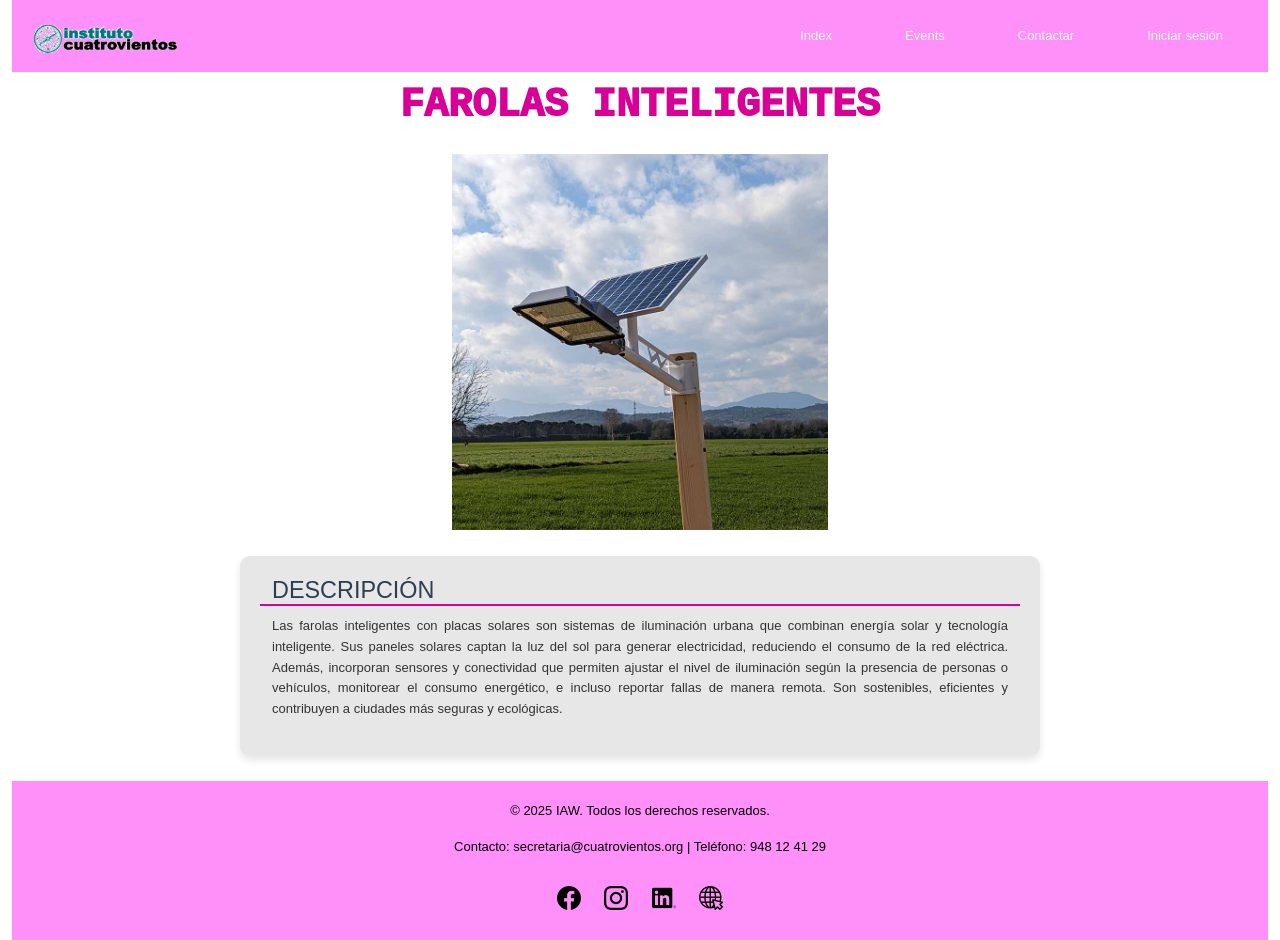
==== index.html @ 84c45dd9 "v1" ====
<!DOCTYPE html>
<html lang="es">

<head>
    <meta charset="UTF-8">
    <meta name="viewport" content="width=device-width, initial-scale=1.0">
    <title>Iluminación con Energía Solar</title>
    <link rel="stylesheet" href="https://cdn.jsdelivr.net/npm/bootstrap@5.3.3/dist/css/bootstrap.min.css">
    <link rel="stylesheet" href="./assets/css/nav_footer.css">
    <link rel="stylesheet" href="./assets/css/index.css">
    <link rel="icon" href="./assets/imagenes/favicon.jpg">
</head>

<body>
    <div class="container-fluid">
        <nav class="navbar p-3 ">

            <div class="d-flex w-100 align-items-center justify-content-between">


                <img src="./assets/imagenes/small-logo.PNG" alt="Logo Cuatrovientos" class="img-fluid logo">


                <ul class="ul-menu d-flex list-unstyled mb-0">
                    <li class="nav-li"><a class="nav-link " href="./index.html">Index</a></li>
                    <li class="nav-li"> <a class="nav-link " href="./events.html">Events</a></li>
                    <li class="nav-li"> <a class="nav-link " href="./contactar.html">Contactar</a></li>
                    <li class="nav-li"><a class="nav-link " href="./login.html">Iniciar sesión</a></li>

                </ul>
            </div>
        </nav>

    </div>
    <div class="container">
        <div class="row">
            <h1 class="title">Farolas inteligentes</h1>
            <img src="./assets/imagenes/farola.jpg" alt="Farola con panel solar"
                class="street-lamp d-block mx-auto m-3">
        </div>


        <div class="row description">
            <h3>DESCRIPCIÓN</h3>
            <p>Las farolas inteligentes con placas solares son sistemas de iluminación urbana que combinan energía
                solar
                y tecnología inteligente. Sus paneles solares captan la luz del sol para generar electricidad,
                reduciendo el consumo de la red eléctrica. Además, incorporan sensores y conectividad que permiten
                ajustar el nivel de iluminación según la presencia de personas o vehículos, monitorear el consumo
                energético, e incluso reportar fallas de manera remota. Son sostenibles, eficientes y contribuyen a
                ciudades más seguras y ecológicas. </p>

        </div>


    </div>


    <div class="container-fluid">
        <div class="row">
            <div class="col-12">
                <footer class="footer">
                    <div class="footer-container">
                        <p>&copy; 2025 IAW. Todos los derechos reservados.</p>
                    </div>
                    <p>Contacto: secretaria@cuatrovientos.org | Teléfono: 948 12 41 29</p>
                    <div class="footer-redes">
                        <a href="https://www.facebook.com/cipcuatrovientos/"><img src="./assets/imagenes/facebook.png"
                                alt="Facebook"></a>
                        <a href="https://www.instagram.com/cipcuatrovientos/?hl=es"><img
                                src="./assets/imagenes/instagram.png" alt="Instagram"></a>
                        <a
                            href="https://www.linkedin.com/uas/login?session_redirect=https%3A%2F%2Fwww.linkedin.com%2Fcompany%2F4994017%2Fadmin%2Ffeed%2Fposts%2F"><img
                                src="./assets/imagenes/linkedin.png" alt="Linkedin"></a>
                        <a href="https://www.cuatrovientos.org/"><img src="./assets/imagenes/internet.png"
                                alt="Internet"></a>
                    </div>
                </footer>
            </div>
        </div>
    </div>

</body>

</html>
---- assets/css/nav_footer.css ----
* {
    padding: 0;
    margin: 0;
}

.navbar,
.footer {
    background-color: #ff8ff9;
}

.navbar .nav-link {
    color: #f8f9fa;
    font-weight: 500;
    margin: 0 15px;
    transition: all 0.3s ease;
    border-radius: 5px;
    padding: 8px 14px;
    text-decoration: none;
}

.navbar .nav-link:hover {
    background-color: #f312b0;
    color: #fff;
}

.navbar .nav-link:visited {
    color: #43003b;

}

.navbar a {
    display: block;
}

.logo {
    height: 40px;

}

/* Ajuste en pantallas pequeñas */
@media (max-width: 576px) {
    .nav-link {
        font-size: 0.8rem;
        padding: 6px 8px;
    }

    .navbar-container {
        justify-content: center;
        /* Opcional: centra el contenido si no cabe en una línea */
    }
}

.ul-menu {
    display: flex;
    flex-wrap: wrap;
    /* Los enlaces se adaptan en varias líneas si es necesario */
    list-style: none;
    gap: 15px;
    /* Espacio entre los enlaces */
    margin: 0;
    padding: 0;
}


/*FOOTER*/
.footer {
    font-weight: 500;
    color: #f1f1f1;
    padding: 20px 0;
    text-align: center;
}

.footer-container {
    max-width: 1000px;
    margin: 0 auto;
    padding: 0 20px;
}

footer img {
    display: inline-block;
    margin: 10px 0;
}

.footer-redes {
    margin-top: 20px;
}

.footer-redes a {
    margin: 0 10px;
}

footer {
    margin-top: 15px;
    width: 100%;
}

.footer p {
    color: black;
}

/*BODY */
body {
    font-family: Verdana, Geneva, Tahoma, sans-serif;
    font-size: small;
}
---- assets/css/index.css ----
.description {
    background-color: #e7e7e7;
    padding: 20px;
    border-radius: 10px;
    box-shadow: 0 4px 8px rgba(0, 0, 0, 0.1);
    max-width: 800px;
    /* Ancho máximo para no ocupar toda la pantalla */
    margin: 10px auto;
    font-family: 'Arial', sans-serif;
    line-height: 1.6;
    /* Mejor lectura del texto */
    color: #333;
}

.description h3 {
    color: #2c3e50;
    margin-bottom: 10px;
    font-size: 1.8em;
    border-bottom: 2px solid #d80097;
    display: inline-block;
    /* Para que la línea se ajuste al ancho del texto */
}

.description p {
    font-size: 1em;
    text-align: justify
}

.street-lamp {
    max-width: 400px;
    /* ancho máximo que quieres */
    height: auto;
    /* mantiene la proporción de la imagen */
}


.title {
    margin-top: 10px;
    text-align: center;
    color: #d80097;
    font-weight: 1000;
    text-transform: uppercase;
    font-family: 'Courier New', Courier, monospace;

}
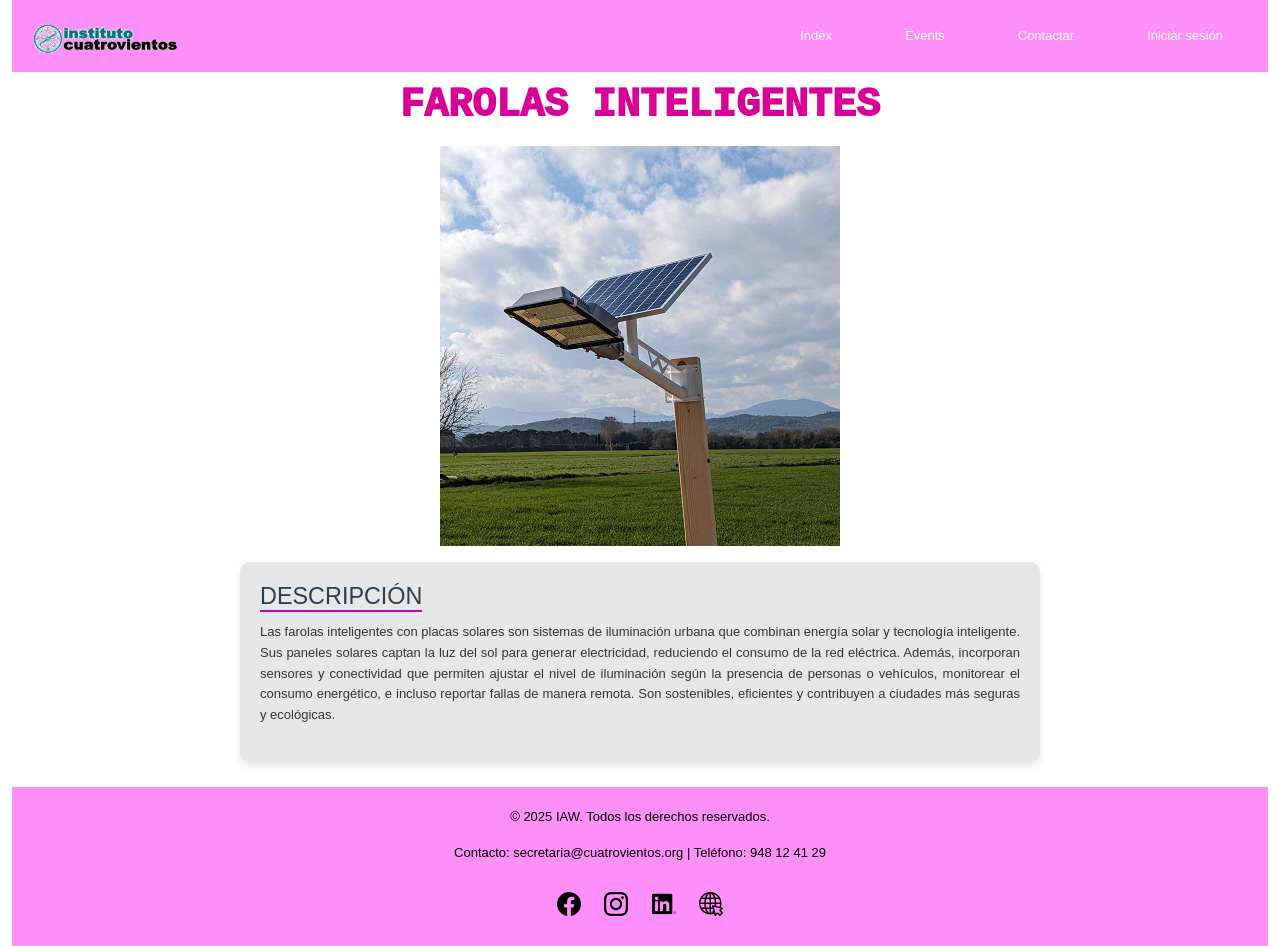
==== commit d0fa9a84: "correct issues to v1" ====
--- a/index.html
+++ b/index.html
@@ -8,54 +8,55 @@
     <link rel="stylesheet" href="https://cdn.jsdelivr.net/npm/bootstrap@5.3.3/dist/css/bootstrap.min.css">
     <link rel="stylesheet" href="./assets/css/nav_footer.css">
     <link rel="stylesheet" href="./assets/css/index.css">
-    <link rel="icon" href="./assets/imagenes/favicon.jpg">
+    <link rel="icon" href="./assets/img/favicon.jpg">
 </head>
 
 <body>
     <div class="container-fluid">
-        <nav class="navbar p-3 ">
+        <div class="row">
+            <div class="col-12">
+                <nav class="navbar p-3 ">
+                    <div class="d-flex w-100 align-items-center justify-content-between">
+                        <img src="./assets/img/small-logo.PNG" alt="Logo Cuatrovientos" class="img-fluid logo">
+                        <ul class="ul-menu d-flex list-unstyled mb-0">
+                            <li class="nav-li"><a class="nav-link " href="./index.html">Index</a></li>
+                            <li class="nav-li"> <a class="nav-link " href="./events.html">Events</a></li>
+                            <li class="nav-li"> <a class="nav-link " href="./contactar.html">Contactar</a></li>
+                            <li class="nav-li"><a class="nav-link " href="./login.html">Iniciar sesión</a></li>
 
-            <div class="d-flex w-100 align-items-center justify-content-between">
+                        </ul>
+                    </div>
+                </nav>
 
+            </div>
+        </div>
+    </div>
 
-                <img src="./assets/imagenes/small-logo.PNG" alt="Logo Cuatrovientos" class="img-fluid logo">
+    <div class="container">
+        <div class="row">
+            <div class="col-12">
+                <h1 class="title">Farolas inteligentes</h1>
+                <img src="./assets/img/farola.jpg" alt="Farola con panel solar"
+                    class="street-lamp d-block mx-auto m-3">
 
-
-                <ul class="ul-menu d-flex list-unstyled mb-0">
-                    <li class="nav-li"><a class="nav-link " href="./index.html">Index</a></li>
-                    <li class="nav-li"> <a class="nav-link " href="./events.html">Events</a></li>
-                    <li class="nav-li"> <a class="nav-link " href="./contactar.html">Contactar</a></li>
-                    <li class="nav-li"><a class="nav-link " href="./login.html">Iniciar sesión</a></li>
-
-                </ul>
+                <div class="description">
+                    <h3>DESCRIPCIÓN</h3>
+                    <p>Las farolas inteligentes con placas solares son sistemas de iluminación urbana que combinan
+                        energía
+                        solar
+                        y tecnología inteligente. Sus paneles solares captan la luz del sol para generar electricidad,
+                        reduciendo el consumo de la red eléctrica. Además, incorporan sensores y conectividad que
+                        permiten
+                        ajustar el nivel de iluminación según la presencia de personas o vehículos, monitorear el
+                        consumo
+                        energético, e incluso reportar fallas de manera remota. Son sostenibles, eficientes y
+                        contribuyen a
+                        ciudades más seguras y ecológicas. </p>
+                </div>
             </div>
-        </nav>
+        </div>
 
     </div>
-    <div class="container">
-        <div class="row">
-            <h1 class="title">Farolas inteligentes</h1>
-            <img src="./assets/imagenes/farola.jpg" alt="Farola con panel solar"
-                class="street-lamp d-block mx-auto m-3">
-        </div>
-
-
-        <div class="row description">
-            <h3>DESCRIPCIÓN</h3>
-            <p>Las farolas inteligentes con placas solares son sistemas de iluminación urbana que combinan energía
-                solar
-                y tecnología inteligente. Sus paneles solares captan la luz del sol para generar electricidad,
-                reduciendo el consumo de la red eléctrica. Además, incorporan sensores y conectividad que permiten
-                ajustar el nivel de iluminación según la presencia de personas o vehículos, monitorear el consumo
-                energético, e incluso reportar fallas de manera remota. Son sostenibles, eficientes y contribuyen a
-                ciudades más seguras y ecológicas. </p>
-
-        </div>
-
-
-    </div>
-
-
     <div class="container-fluid">
         <div class="row">
             <div class="col-12">
@@ -65,14 +66,14 @@
                     </div>
                     <p>Contacto: secretaria@cuatrovientos.org | Teléfono: 948 12 41 29</p>
                     <div class="footer-redes">
-                        <a href="https://www.facebook.com/cipcuatrovientos/"><img src="./assets/imagenes/facebook.png"
+                        <a href="https://www.facebook.com/cipcuatrovientos/"><img src="./assets/img/facebook.png"
                                 alt="Facebook"></a>
                         <a href="https://www.instagram.com/cipcuatrovientos/?hl=es"><img
-                                src="./assets/imagenes/instagram.png" alt="Instagram"></a>
+                                src="./assets/img/instagram.png" alt="Instagram"></a>
                         <a
                             href="https://www.linkedin.com/uas/login?session_redirect=https%3A%2F%2Fwww.linkedin.com%2Fcompany%2F4994017%2Fadmin%2Ffeed%2Fposts%2F"><img
-                                src="./assets/imagenes/linkedin.png" alt="Linkedin"></a>
-                        <a href="https://www.cuatrovientos.org/"><img src="./assets/imagenes/internet.png"
+                                src="./assets/img/linkedin.png" alt="Linkedin"></a>
+                        <a href="https://www.cuatrovientos.org/"><img src="./assets/img/internet.png"
                                 alt="Internet"></a>
                     </div>
                 </footer>
